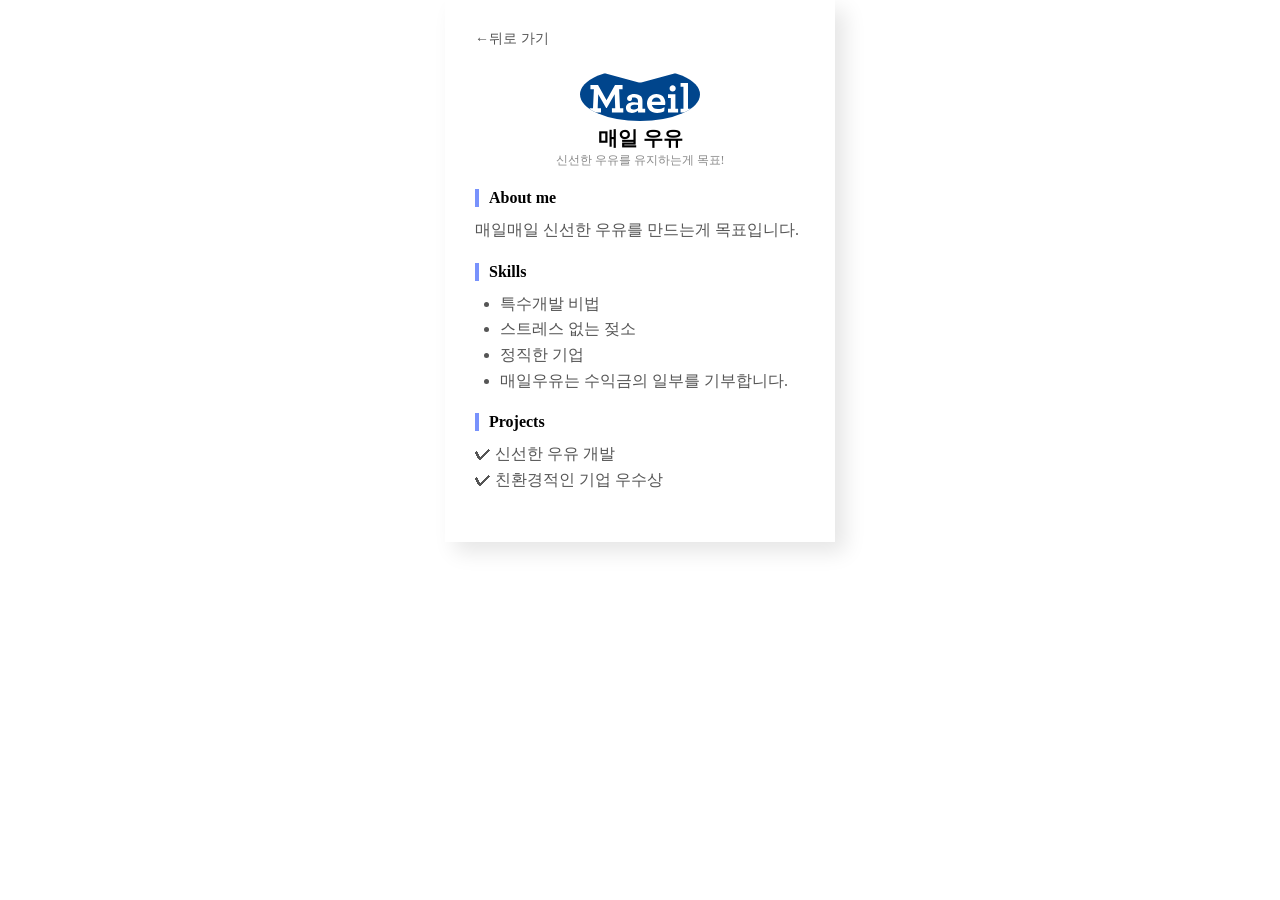
==== detail.html @ e269b9ed "더보기 페이지 일단 완성" ====
<!doctype html>
<html lang="ko">
    <head>
        <meta charset="UTF-8" />
        <meta name="viewport" content="width=device-width, initial-scale=1.0" />
        <title>Document</title>
        <!-- <link rel="stylesheet" href="css/main.css" /> -->
        <link rel="stylesheet" href="css/datail.css" />
    </head>
    <body>
        <section>
            <!-- 뒤로가기 -->
            <a href="index.html" class="back-btn">←뒤로 가기</a>
            <!-- 상단 프로필 -->
            <div class="detail-profile">
                <img src="images/로고.svg" alt="로고" />
                <h1>매일 우유</h1>
                <p>신선한 우유를 유지하는게 목표!</p>
            </div>
            <!-- 소개 -->
            <div class="detail-box">
                <h2>About me</h2>
                <p>
                    매일매일 신선한 우유를 만드는게 목표입니다.
                </p>
            </div>
            <!-- 스킬 -->
            <div class="detail-box">
                <h2>Skills</h2>
                <ul>
                    <li>특수개발 비법</li>
                    <li>스트레스 없는 젖소</li>
                    <li>정직한 기업</li>
                    <li>매일우유는 수익금의 일부를 기부합니다.</li>
                </ul>
            </div>
            <!-- 프로젝트 -->
            <div class="detail-box">
                <h2>Projects</h2>
                <p>✔ 신선한 우유 개발</p>
                <p>✔ 친환경적인 기업 우수상</p>
            </div>
        </section>
    </body>
</html>
---- css/datail.css ----
@import url("연습.css");
section {
    box-shadow: 10px 10px 20px rgba(0, 0, 0, 0.1);
}
/* 뒤로가기 */
.back-btn {
    font-size: 14px;
    color: #555;
    cursor: pointer;
    display: block;
    margin-bottom: 20px;
}
.back-btn:hover {
    text-decoration: underline;
}
/* 프로필 */
.detail-profile {
    text-align: center;
    margin-bottom: 20px;
}
.detail-profile h1 {
    font-size: 20px;
    text-transform: uppercase;
}
.detail-profile p {
    font-size: 12px;
    color: #888;
}
.detail-profile img {
    width: 120px;
    border-radius: 50%;
}
/* 카드박스 */
.detail-box {
    margin-bottom: 20px;
}
.detail-box h2 {
    font-size: 16px;
    margin-bottom: 10px;
    border-left: 4px solid #7892fc;
    padding-left: 10px;
}
ul {
    padding-left: 25px;
}
li {
    list-style: disc;
}
.detail-box p , .detail-box li{
    font-style: 13px;
    color: #555;
    line-height: 1.6;
}
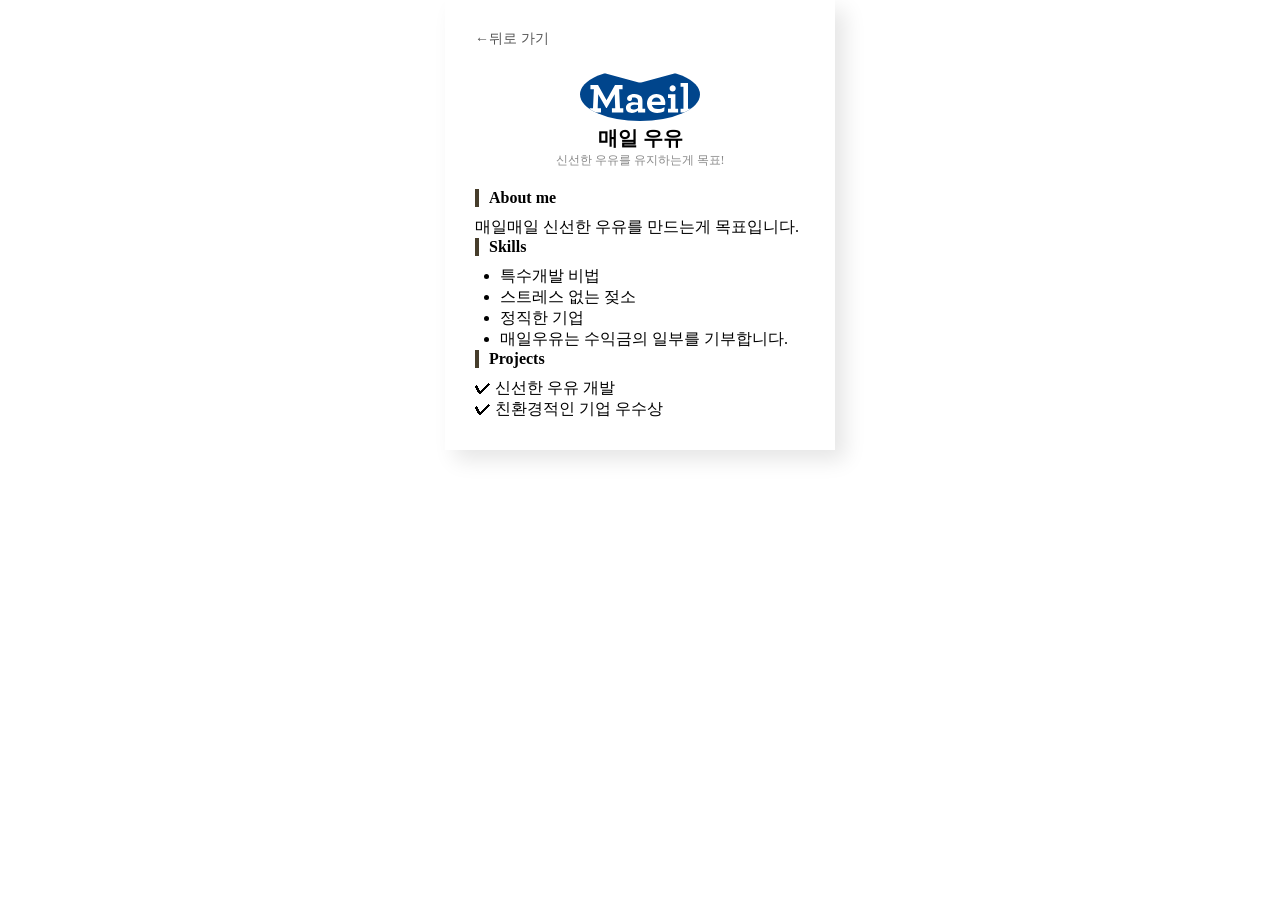
==== commit 788f61d8: "완성" ====
--- a/detail.html
+++ b/detail.html
@@ -18,14 +18,14 @@
                 <p>신선한 우유를 유지하는게 목표!</p>
             </div>
             <!-- 소개 -->
-            <div class="detail-box">
+            <div class="detail1-box">
                 <h2>About me</h2>
                 <p>
                     매일매일 신선한 우유를 만드는게 목표입니다.
                 </p>
             </div>
             <!-- 스킬 -->
-            <div class="detail-box">
+            <div class="detail1-box">
                 <h2>Skills</h2>
                 <ul>
                     <li>특수개발 비법</li>
@@ -35,7 +35,7 @@
                 </ul>
             </div>
             <!-- 프로젝트 -->
-            <div class="detail-box">
+            <div class="detail1-box">
                 <h2>Projects</h2>
                 <p>✔ 신선한 우유 개발</p>
                 <p>✔ 친환경적인 기업 우수상</p>
--- a/css/datail.css
+++ b/css/datail.css
@@ -32,12 +32,40 @@
 }
 /* 카드박스 */
 .detail-box {
-    margin-bottom: 20px;
+    margin-bottom: 25px;
 }
+.detail2-box {
+    margin-bottom: 25px;
+}
+.detail3-box {
+    margin-bottom: 25px;
+}
+.detail4-box {
+    margin-bottom: 25px;
+}
+
 .detail-box h2 {
     font-size: 16px;
     margin-bottom: 10px;
-    border-left: 4px solid #7892fc;
+    border-left: 4px solid #eede52;
+    padding-left: 10px;
+}
+.detail1-box h2 {
+    font-size: 16px;
+    margin-bottom: 10px;
+    border-left: 4px solid #463d2b;
+    padding-left: 10px;
+}
+.detail2-box h2 {
+    font-size: 16px;
+    margin-bottom: 10px;
+    border-left: 4px solid #e9a2e5;
+    padding-left: 10px;
+}
+.detail3-box h2 {
+    font-size: 16px;
+    margin-bottom: 10px;
+    border-left: 4px solid #ff820c;
     padding-left: 10px;
 }
 ul {
@@ -46,7 +74,8 @@
 li {
     list-style: disc;
 }
-.detail-box p , .detail-box li{
+.detail-box p,
+.detail-box li {
     font-style: 13px;
     color: #555;
     line-height: 1.6;
